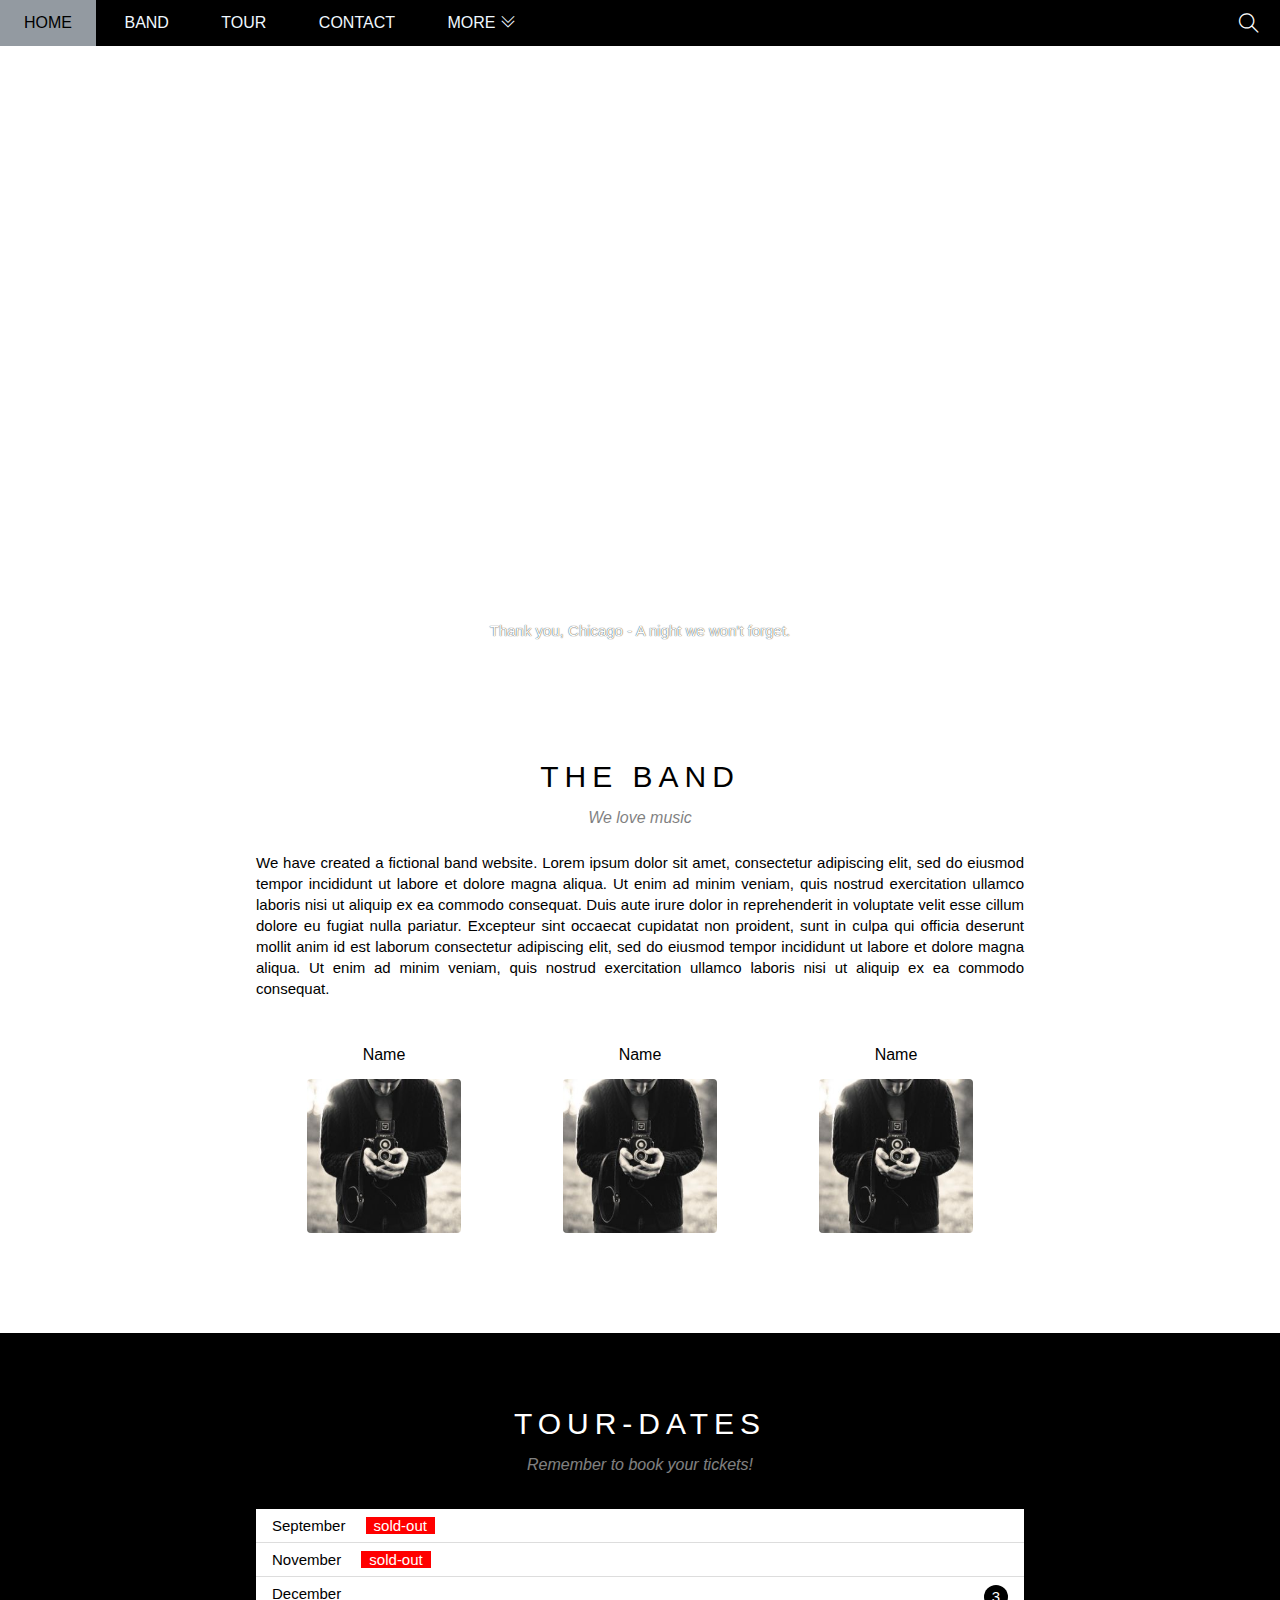
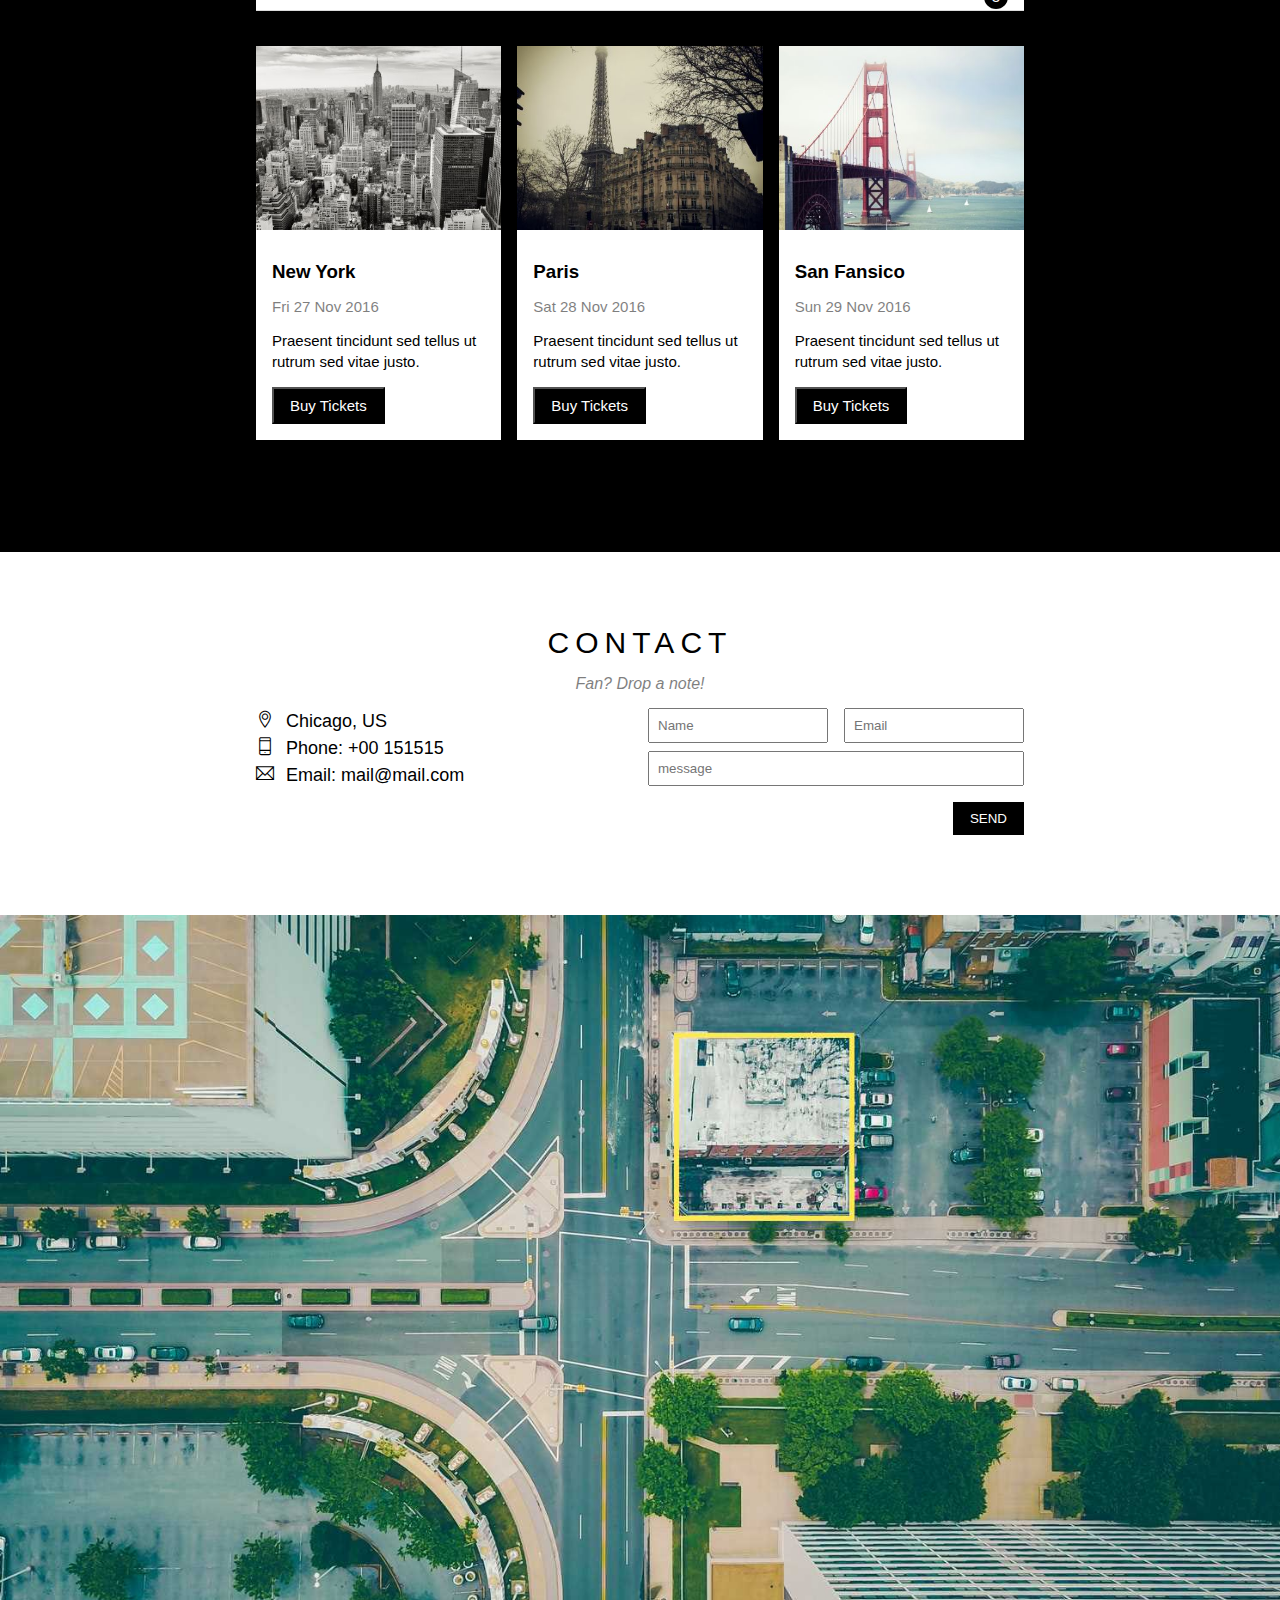
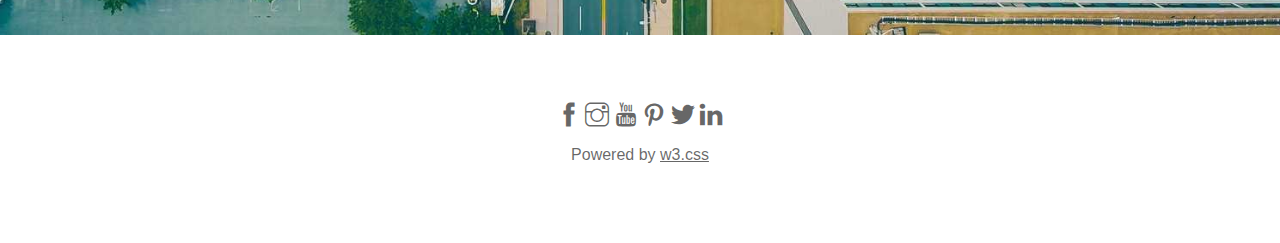
==== index.html @ 5c7be150 "first" ====
<!DOCTYPE html>
<html lang="en">

<head>
    <meta charset="UTF-8">
    <meta http-equiv="X-UA-Compatible" content="IE=edge">
    <meta name="viewport" content="width=device-width, initial-scale=1.0">
    <title>The band</title>
    <link rel="stylesheet" href="./asets/css/style.css">
    <link rel="stylesheet" href="./asets/css/responsive.css">
    <link rel="stylesheet" href="./asets/themify-icons/themify-icons.css">
</head>




<body>
    <div id="main">
        <div id="header">
            <!-- begin nav -->
            <ul id="nav">
                <li><a href="#">Home</a></li>
                <li><a href="#band">Band</a></li>
                <li><a href="#tour">Tour</a></li>
                <li><a href="#contact">Contact</a></li>
                <li>
                    <a href="">
                        More
                        <i class="nav-down ti-angle-double-down"></i>
                    </a>
                    <ul class="subnav">
                        <li><a href="">Merchandise</a></li>
                        <li><a href="">Extras</a></li>
                        <li><a href="">Media</a></li>
                    </ul>
                </li>
            </ul>
            <!-- end nav -->

            <!-- begin  search -->
            <div class="search-nut">
                <i class="search-icon ti-search"></i>
            </div>

            <div id="mobile-menu" class="menu-nut">
                <i class="menu-icon ti-menu"></i>
            </div>
            <!-- end  search -->
        </div>
        <div id="slider">
            <div class="text-content">
                
                <h2 class="text-heading">Chicago</h2>
                <div class="text-sub">Thank you, Chicago - A night we won't forget.</div>
            </div>
        </div>
        <div id="content">
            <!-- about -->
            <div id="band" class="content-section">
                <h2 class="section-heading">The band</h2>
                <p class="section-subheading">We love music</p>
                <p class="about">We have created a fictional band website. Lorem ipsum dolor sit amet, consectetur adipiscing elit, sed do eiusmod tempor incididunt ut labore et dolore magna aliqua. Ut enim ad minim veniam, quis nostrud exercitation ullamco laboris nisi
                    ut aliquip ex ea commodo consequat. Duis aute irure dolor in reprehenderit in voluptate velit esse cillum dolore eu fugiat nulla pariatur. Excepteur sint occaecat cupidatat non proident, sunt in culpa qui officia deserunt mollit anim
                    id est laborum consectetur adipiscing elit, sed do eiusmod tempor incididunt ut labore et dolore magna aliqua. Ut enim ad minim veniam, quis nostrud exercitation ullamco laboris nisi ut aliquip ex ea commodo consequat.
                </p>
                <div class="row member-list">
                    <div class="member-item column col-third text-center">
                        <p class="member-name">Name</p>
                        <img src="./asets/img/slider/bandmember.jpg" alt="" class="member-img">
                    </div>
                    <div class="member-item column col-third text-center">
                        <p class="member-name">Name</p>
                        <img src="./asets/img/slider/bandmember.jpg" alt="" class="member-img">
                    </div>
                    <div class="member-item column col-third text-center">
                        <p class="member-name">Name</p>
                        <img src="./asets/img/slider/bandmember.jpg" alt="" class="member-img">
                    </div>

                </div>
            </div>
            <!-- tour-section -->
            <div id="tour" class="tour-section">
                <div class="content-section">
                    <h2 class="section-heading text-white">Tour-dates</h2>
                    <p class="section-subheading text-white">Remember to book your tickets!
                    </p>
                    <!-- ticket -->
                    <ul class="ticket-list">
                        <li>September <span class="sold-out text-white">sold-out</span></li>
                        <li>November <span class="sold-out text-white">sold-out</span></li>
                        <li>December <span class="quantily">3</span></li>
                    </ul>
                    <!-- place -->
                    <div class="row place-list">
                        <div class="place-item column col-third">
                            <img src="./asets/img/slider/tourNY.jpg" alt="New York" class="place-img">
                            <div class="place-body">
                                <h3 class="place-heading ">New York</h3>
                                <p class="place-time ">Fri 27 Nov 2016</p>
                                <p class="place-dec ">Praesent tincidunt sed tellus ut rutrum sed vitae justo.</p>
                                <button class="s-full-width place-buy js-buy-ticket">Buy Tickets</button>
                            </div>
                        </div>
                        <div class="place-item column col-third">
                            <img src="./asets/img/slider/tourPR.jpg" alt="New York" class="place-img">
                            <div class="place-body">
                                <h3 class="place-heading ">Paris</h3>
                                <p class="place-time ">Sat 28 Nov 2016</p>
                                <p class="place-dec ">Praesent tincidunt sed tellus ut rutrum sed vitae justo.</p>
                                <button class="s-full-width place-buy js-buy-ticket">Buy Tickets</button>
                            </div>
                        </div>
                        <div class="place-item column col-third">
                            <img src="./asets/img/slider/tuorSanFra.jpg" alt="New York" class="place-img">
                            <div class="place-body">
                                <h3 class="place-heading">San Fansico</h3>
                                <p class="place-time ">Sun 29 Nov 2016</p>
                                <p class="place-dec ">Praesent tincidunt sed tellus ut rutrum sed vitae justo.</p>
                                <button class="s-full-width place-buy js-buy-ticket">Buy Tickets</button>
                            </div>
                        </div>
                    </div>

                </div>
            </div>

            <!-- begin contact-section -->
            <div id="contact" class="content-section">
                <h2 class="section-heading">Contact</h2>
                <p class="section-subheading">Fan? Drop a note!</p>

                <div class="row contact-content">
                    <div class="column col-double s-colfull contact-infor">
                        <p>
                            <i class="contact-icons ti-location-pin"></i>Chicago, US
                        </p>
                        <p>
                            <i class="contact-icons ti-mobile"></i>Phone: +00 151515
                        </p>
                        <p>
                            <i class="contact-icons ti-email"></i>Email: mail@mail.com
                        </p>
                    </div>
                    <div class="column col-double s-colfull contact-form">
                        <form action="">
                            <div class="row">
                                <div class="column col-double s-colfull">
                                    <input type="text" name="" placeholder="Name" required id="" class="form-control">
                                </div>
                                <div class="column col-double s-colfull s-mt8">
                                    <input type="text" name="" placeholder="Email" required id="" class="form-control">
                                </div>
                            </div>
                            <div class="row mt-8">
                                <div class="column col-full">
                                    <input type="text" name="" placeholder="message" required id="" class="form-control">
                                </div>
                            </div>

                            <input class="form-Send s-full-width" type="submit" value="SEND">
                        </form>

                    </div>

                </div>

            </div>
            <!-- end  contact-section -->
            <div class="map-section">
                <img src="./asets/img/slider/map.jpg" alt="">
            </div>
        </div>
        <div id="botter">
            <div class="socsial-list">
                <a href=""><i class="ti-facebook"></i></a>
                <a href=""><i class="ti-instagram"></i></a>
                <a href=""><i class="ti-youtube"></i></a>
                <a href=""><i class="ti-pinterest"></i></a>
                <a href=""><i class="ti-twitter-alt"></i></a>
                <a href=""><i class="ti-linkedin"></i></a>

            </div>
            <p class="coppy">Powered by <a href="">w3.css</a></p>
        </div>
    </div>

    <div class="modal js-modal">
        <div class="modal-container js-modal-container">
            <div class="modal-close js-modal-close">
                <i class="ti-close"></i>
            </div>

            <header class="modal-header">
                <i class="modal-icons ti-calendar"></i> Tickets
            </header>

            <div class="modal-body">
                <label for="" class="modal-lable">
                    <i class="modal-icons ti-shopping-cart"></i>
                    Tickets, $15 per person
                </label>
                <input type="text" class="modal-input" placeholder="How many?">

                <label for="" class="modal-lable">
                    <i class="modal-icons ti-user"></i>
                    Send To
                </label>
                <input type="text" class="modal-input" placeholder="Enter email...">

                <button id="buy-ticket">Pay
                    <i class="ti-package"></i>
                </button>
            </div>

            <footer class="modal-footer">
                <p class="modal-help">Need <a href="">help?</a></p>
            </footer>
        </div>
    </div>

    <!-- ham hien thi modal -->
    <script>
        const buyBtns = document.querySelectorAll('.js-buy-ticket')
        const modal = document.querySelector('.js-modal')
        const close = document.querySelector('.js-modal-close')
        const modalcontainer = document.querySelector('.js-modal-container')

        function showbuytickets() {
            modal.classList.add('open')
        }

        for (const buyBtn of buyBtns) {
            buyBtn.addEventListener('click', showbuytickets)
        }

        function closebuytickets() {
            modal.classList.remove('open')
        }

        close.addEventListener('click', closebuytickets)
        modal.addEventListener('click', closebuytickets)
        modalcontainer.addEventListener('click', function(event) {
            event.stopPropagation()
        })
    </script>

    <script>
        var header = document.getElementById('header');
        var mobileMenu = document.getElementById('mobile-menu');
        var headerHeight = header.clientHeight;
        // dong/mo menu
        mobileMenu.onclick = function() {
            var isClosed = header.clientHeight === headerHeight;
            if (isClosed) {
                header.style.height = 'auto';
            } else {
                header.style.height = null;
            }
        }

        // tu dong dong khi chon menu
        var menuItems = document.querySelectorAll('#nav li a[href*="#"]');

        for (var i = 0; i < menuItems.length; i++) {
            var menuItem = menuItems[i];

            menuItem.onclick = function() {

                header.style.height = null;

            }
        }
    </script>
</body>

</html>
---- asets/css/style.css ----
* {
    padding: 0;
    margin: 0;
    box-sizing: border-box;
}

html {
    font-family: Arial, Helvetica, sans-serif;
}


/* commom */

.text-white {
    color: #fff !important;
}

.text-center {
    text-align: center !important;
}

.mt-8 {
    margin-top: 8px;
}

.row {
    margin-left: -8px;
    margin-right: -8px;
}

.row::after {
    content: "";
    display: block;
    clear: both;
}

.column {
    float: left;
    padding-left: 8px;
    padding-right: 8px;
}

.col-full {
    width: 100%;
}

.col-double {
    width: calc(100% / 2);
}

.col-third {
    width: calc(100% / 3);
}


/* main */

#main {}

#header {
    background-color: #000;
    position: fixed;
    z-index: 1;
    height: 46px;
    top: 0;
    right: 0;
    left: 0;
    /* overflow: hidden; */
}

#header .menu-nut {
    float: right;
    padding: 0 21px;
    position: absolute;
    top: 0;
    right: 0;
    display: none;
}

#header .search-nut {
    float: right;
    padding: 0 21px;
    position: absolute;
    top: 0;
    right: 0;
}

#header .menu-nut:hover {
    background: #ccc;
    text-align: center;
}

#header .search-nut:hover {
    background-color: red;
    cursor: pointer;
}

#header .search-icon,
#header .menu-icon {
    color: #fff;
    font-size: 20px;
    line-height: 46px;
}

#nav {
    display: inline-block;
}

#nav .subnav {
    list-style-type: none;
}

#nav>li {
    display: inline-block;
}

#nav li {
    position: relative;
}

#nav>li>a {
    color: aliceblue;
    text-transform: uppercase;
}

#nav li a {
    text-decoration: none;
    line-height: 46px;
    padding: 0 24px;
    display: block;
}

#nav .subnav li:hover a,
#nav>li:hover>a {
    color: #000;
    background-color: rgb(147, 154, 161);
}

#nav li:hover .subnav {
    display: block;
}

#nav .subnav {
    display: none;
    min-width: 160px;
    top: 100%;
    left: 0;
    position: absolute;
    background-color: #fff;
    box-shadow: 0 0 10px rgb(157, 160, 163);
}

#nav .subnav a {
    color: #000;
    padding: 0 12px;
}

#slider {
    position: relative;
    margin-top: 46px;
    padding-top: 50%;
    background: url('/web/f8band/asets/img/slider/chicago.jpg') top center / cover no-repeat;
}

#slider .text-content {
    position: absolute;
    color: #fff;
    bottom: 47px;
    right: 0;
    left: 0;
    /* left: 50%;
    transform: translateX(-50%); */
    text-align: center;
}

#slider .text-heading {
    font-size: 24px;
    margin: 25px;
}

#slider .text-sub {
    font-size: 15px;
    text-shadow: 0 0 1px black;
}

#content {}

#content .content-section {
    width: 800px;
    max-width: 100%;
    margin-left: auto;
    margin-right: auto;
    padding: 64px 16px;
}

#content .section-heading {
    text-align: center;
    font-size: 30px;
    margin: 10px 0px;
    text-transform: uppercase;
    font-weight: 100;
    letter-spacing: 6px;
}

#content .section-subheading {
    text-align: center;
    margin: 15px 0px;
    font-style: italic;
    opacity: 0.5;
}

#content .about {
    margin-top: 25px;
    font-size: 15px;
    text-align: justify;
    line-height: 1.4;
}

#content .member-list {
    margin: 32px 0px;
    overflow: hidden;
}

#content .member-name {
    padding: 15px;
}

#content .member-img {
    width: 154px;
    border-radius: 4px;
}

.tour-section {
    background-color: #000;
}

.ticket-list {
    background-color: #fff;
    margin: 35px 0px;
}

.ticket-list li {
    font-size: 15px;
    padding: 8px 16px;
    border-bottom: 1px solid #ddd;
}

.ticket-list .sold-out {
    margin-left: 16px;
    padding: 0 8px;
    background-color: red;
    font-size: 15px;
}

.ticket-list .quantily {
    float: right;
    background: #000;
    color: #fff;
    font-size: 15px;
    width: 24px;
    height: 24px;
    border-radius: 50%;
    text-align: center;
    line-height: 24px;
}


/* place */

.place-list {
    margin-top: 32px;
    margin-bottom: 48px;
}

.place-img:hover {
    opacity: 0.6;
}

.place-img {
    width: 100%;
    display: block;
}

.place-body {
    padding: 16px;
    background-color: #fff;
}

.place-heading {
    margin: 15px 0px;
}

.place-time {
    margin: 15px 0px;
    font-weight: 500px;
    font-size: 15px;
    opacity: 0.5;
}

.place-dec {
    font-size: 15px;
    margin: 15px 0px;
    line-height: 1.4;
}

.place-buy {
    font-size: 15px;
    background-color: #000;
    color: #fff;
    padding: 8px 16px;
    display: inline-block;
    text-decoration: none;
}

.place-buy:hover {
    background-color: #ccc;
    color: #000;
}


/* contaction */

.contact-infor {
    font-size: 18px;
    line-height: 1.5;
}

.contact-icons {
    width: 30px;
    display: inline-block;
}

.contact-form {
    font-size: 15px;
}

.form-control {
    padding: 8px;
    width: 100%;
}

.form-Send {
    margin: 16px 0px;
    padding: 8px 16px;
    right: 0px;
    background: #000;
    border: 1px solid #000 !important;
    color: #fff;
    float: right;
    cursor: pointer;
}

.form-Send:hover {
    background: #ccc;
    color: #000;
    border: 1px solid #ccc !important;
}


/* map section */

.map-section img {
    width: 100%;
}

#botter {
    padding: 64px 16px;
    text-align: center;
}

.coppy a,
.coppy {
    margin: 15px 0px;
    color: rgba(0, 0, 0, 0.6);
}

#botter .socsial-list a {
    font-size: 24px;
    text-decoration: none;
    color: rgba(0, 0, 0, 0.6);
}

.coppy a:hover,
#botter .socsial-list a:hover {
    color: #ccc;
}

.modal {
    position: fixed;
    top: 0;
    bottom: 0;
    right: 0;
    left: 0;
    background: rgba(0, 0, 0, 0.4);
    align-items: center;
    justify-content: center;
    display: none;
}

.modal.open {
    display: flex;
}

.modal-container {
    background: #FFF;
    width: 900px;
    max-width: calc(100% - 32px);
    min-height: 200px;
    position: relative;
    animation: modalhide ease .2s;
}

.modal-close:hover {
    background-color: #ccc;
    color: #000;
}

.modal-close {
    position: absolute;
    right: 0;
    top: 0px;
    font-size: 20px;
    padding: 12px;
    cursor: pointer;
    color: #fff;
}

.modal-icons {
    margin-right: 16px;
}

.modal-header {
    background: #009688!important;
    height: 129px;
    display: flex;
    align-items: center;
    justify-content: center;
    font-size: 30px;
    color: #fff;
}

.modal-body {
    padding: 16px;
}

.modal-lable {
    display: block;
    font-size: 15px;
    margin: 15px 0px;
}

.modal-input {
    border: 1px solid #ccc;
    font-size: 15px;
    width: 100%;
    padding: 8px 0px;
}

button#buy-ticket {
    background: #009688;
    margin: 16px 0px 0px;
    padding: 16px;
    width: 100%;
    color: #fff;
    text-transform: uppercase;
    font-size: 15px;
    cursor: pointer;
}

button#buy-ticket:hover {
    opacity: 0.8;
}

.modal-footer {
    padding: 0 16px 16px;
    text-align: right;
}

.modal-footer a {
    color: rgb(66, 127, 240);
}

@keyframes modalhide {
    from {
        opacity: 0;
        transform: translateY(-100px);
    }
    to {
        opacity: 1;
        transform: translateY(0px);
    }
}
---- asets/css/responsive.css ----
/* PC */

@media (min-width: 1024px) {}


/* tablet */

@media (min-width: 740px) and (max-width:1024) {}


/* mobile */

@media (max-width: 739px) {
    #header {
        overflow: hidden;
    }
    .s-full-width {
        width: 100%;
        text-align: center;
    }
    .s-colfull {
        width: 100%;
    }
    .s-mt8 {
        margin-top: 8px;
    }
    #nav {
        display: block;
    }
    #nav>li {
        display: block;
    }
    #nav>li:first-child {
        display: inline-block;
    }
    #header .search-nut {
        display: none;
    }
    #header .menu-nut {
        display: block;
    }
    #content .member-item {
        margin-top: 30px;
        width: 100%;
    }
    #content .member-img {
        width: 60%;
    }
    #content .place-item {
        width: 100%;
        margin-top: 16px;
    }
    #contact .col-full {
        width: 100%;
    }
    .contact-form {
        margin-top: 16px;
    }
}
---- asets/themify-icons/themify-icons.css ----
@font-face {
	font-family: 'themify';
	src:url('fonts/themify.eot?-fvbane');
	src:url('fonts/themify.eot?#iefix-fvbane') format('embedded-opentype'),
		url('fonts/themify.woff?-fvbane') format('woff'),
		url('fonts/themify.ttf?-fvbane') format('truetype'),
		url('fonts/themify.svg?-fvbane#themify') format('svg');
	font-weight: normal;
	font-style: normal;
}

[class^="ti-"], [class*=" ti-"] {
	font-family: 'themify';
	speak: none;
	font-style: normal;
	font-weight: normal;
	font-variant: normal;
	text-transform: none;
	line-height: 1;

	/* Better Font Rendering =========== */
	-webkit-font-smoothing: antialiased;
	-moz-osx-font-smoothing: grayscale;
}

.ti-wand:before {
	content: "\e600";
}
.ti-volume:before {
	content: "\e601";
}
.ti-user:before {
	content: "\e602";
}
.ti-unlock:before {
	content: "\e603";
}
.ti-unlink:before {
	content: "\e604";
}
.ti-trash:before {
	content: "\e605";
}
.ti-thought:before {
	content: "\e606";
}
.ti-target:before {
	content: "\e607";
}
.ti-tag:before {
	content: "\e608";
}
.ti-tablet:before {
	content: "\e609";
}
.ti-star:before {
	content: "\e60a";
}
.ti-spray:before {
	content: "\e60b";
}
.ti-signal:before {
	content: "\e60c";
}
.ti-shopping-cart:before {
	content: "\e60d";
}
.ti-shopping-cart-full:before {
	content: "\e60e";
}
.ti-settings:before {
	content: "\e60f";
}
.ti-search:before {
	content: "\e610";
}
.ti-zoom-in:before {
	content: "\e611";
}
.ti-zoom-out:before {
	content: "\e612";
}
.ti-cut:before {
	content: "\e613";
}
.ti-ruler:before {
	content: "\e614";
}
.ti-ruler-pencil:before {
	content: "\e615";
}
.ti-ruler-alt:before {
	content: "\e616";
}
.ti-bookmark:before {
	content: "\e617";
}
.ti-bookmark-alt:before {
	content: "\e618";
}
.ti-reload:before {
	content: "\e619";
}
.ti-plus:before {
	content: "\e61a";
}
.ti-pin:before {
	content: "\e61b";
}
.ti-pencil:before {
	content: "\e61c";
}
.ti-pencil-alt:before {
	content: "\e61d";
}
.ti-paint-roller:before {
	content: "\e61e";
}
.ti-paint-bucket:before {
	content: "\e61f";
}
.ti-na:before {
	content: "\e620";
}
.ti-mobile:before {
	content: "\e621";
}
.ti-minus:before {
	content: "\e622";
}
.ti-medall:before {
	content: "\e623";
}
.ti-medall-alt:before {
	content: "\e624";
}
.ti-marker:before {
	content: "\e625";
}
.ti-marker-alt:before {
	content: "\e626";
}
.ti-arrow-up:before {
	content: "\e627";
}
.ti-arrow-right:before {
	content: "\e628";
}
.ti-arrow-left:before {
	content: "\e629";
}
.ti-arrow-down:before {
	content: "\e62a";
}
.ti-lock:before {
	content: "\e62b";
}
.ti-location-arrow:before {
	content: "\e62c";
}
.ti-link:before {
	content: "\e62d";
}
.ti-layout:before {
	content: "\e62e";
}
.ti-layers:before {
	content: "\e62f";
}
.ti-layers-alt:before {
	content: "\e630";
}
.ti-key:before {
	content: "\e631";
}
.ti-import:before {
	content: "\e632";
}
.ti-image:before {
	content: "\e633";
}
.ti-heart:before {
	content: "\e634";
}
.ti-heart-broken:before {
	content: "\e635";
}
.ti-hand-stop:before {
	content: "\e636";
}
.ti-hand-open:before {
	content: "\e637";
}
.ti-hand-drag:before {
	content: "\e638";
}
.ti-folder:before {
	content: "\e639";
}
.ti-flag:before {
	content: "\e63a";
}
.ti-flag-alt:before {
	content: "\e63b";
}
.ti-flag-alt-2:before {
	content: "\e63c";
}
.ti-eye:before {
	content: "\e63d";
}
.ti-export:before {
	content: "\e63e";
}
.ti-exchange-vertical:before {
	content: "\e63f";
}
.ti-desktop:before {
	content: "\e640";
}
.ti-cup:before {
	content: "\e641";
}
.ti-crown:before {
	content: "\e642";
}
.ti-comments:before {
	content: "\e643";
}
.ti-comment:before {
	content: "\e644";
}
.ti-comment-alt:before {
	content: "\e645";
}
.ti-close:before {
	content: "\e646";
}
.ti-clip:before {
	content: "\e647";
}
.ti-angle-up:before {
	content: "\e648";
}
.ti-angle-right:before {
	content: "\e649";
}
.ti-angle-left:before {
	content: "\e64a";
}
.ti-angle-down:before {
	content: "\e64b";
}
.ti-check:before {
	content: "\e64c";
}
.ti-check-box:before {
	content: "\e64d";
}
.ti-camera:before {
	content: "\e64e";
}
.ti-announcement:before {
	content: "\e64f";
}
.ti-brush:before {
	content: "\e650";
}
.ti-briefcase:before {
	content: "\e651";
}
.ti-bolt:before {
	content: "\e652";
}
.ti-bolt-alt:before {
	content: "\e653";
}
.ti-blackboard:before {
	content: "\e654";
}
.ti-bag:before {
	content: "\e655";
}
.ti-move:before {
	content: "\e656";
}
.ti-arrows-vertical:before {
	content: "\e657";
}
.ti-arrows-horizontal:before {
	content: "\e658";
}
.ti-fullscreen:before {
	content: "\e659";
}
.ti-arrow-top-right:before {
	content: "\e65a";
}
.ti-arrow-top-left:before {
	content: "\e65b";
}
.ti-arrow-circle-up:before {
	content: "\e65c";
}
.ti-arrow-circle-right:before {
	content: "\e65d";
}
.ti-arrow-circle-left:before {
	content: "\e65e";
}
.ti-arrow-circle-down:before {
	content: "\e65f";
}
.ti-angle-double-up:before {
	content: "\e660";
}
.ti-angle-double-right:before {
	content: "\e661";
}
.ti-angle-double-left:before {
	content: "\e662";
}
.ti-angle-double-down:before {
	content: "\e663";
}
.ti-zip:before {
	content: "\e664";
}
.ti-world:before {
	content: "\e665";
}
.ti-wheelchair:before {
	content: "\e666";
}
.ti-view-list:before {
	content: "\e667";
}
.ti-view-list-alt:before {
	content: "\e668";
}
.ti-view-grid:before {
	content: "\e669";
}
.ti-uppercase:before {
	content: "\e66a";
}
.ti-upload:before {
	content: "\e66b";
}
.ti-underline:before {
	content: "\e66c";
}
.ti-truck:before {
	content: "\e66d";
}
.ti-timer:before {
	content: "\e66e";
}
.ti-ticket:before {
	content: "\e66f";
}
.ti-thumb-up:before {
	content: "\e670";
}
.ti-thumb-down:before {
	content: "\e671";
}
.ti-text:before {
	content: "\e672";
}
.ti-stats-up:before {
	content: "\e673";
}
.ti-stats-down:before {
	content: "\e674";
}
.ti-split-v:before {
	content: "\e675";
}
.ti-split-h:before {
	content: "\e676";
}
.ti-smallcap:before {
	content: "\e677";
}
.ti-shine:before {
	content: "\e678";
}
.ti-shift-right:before {
	content: "\e679";
}
.ti-shift-left:before {
	content: "\e67a";
}
.ti-shield:before {
	content: "\e67b";
}
.ti-notepad:before {
	content: "\e67c";
}
.ti-server:before {
	content: "\e67d";
}
.ti-quote-right:before {
	content: "\e67e";
}
.ti-quote-left:before {
	content: "\e67f";
}
.ti-pulse:before {
	content: "\e680";
}
.ti-printer:before {
	content: "\e681";
}
.ti-power-off:before {
	content: "\e682";
}
.ti-plug:before {
	content: "\e683";
}
.ti-pie-chart:before {
	content: "\e684";
}
.ti-paragraph:before {
	content: "\e685";
}
.ti-panel:before {
	content: "\e686";
}
.ti-package:before {
	content: "\e687";
}
.ti-music:before {
	content: "\e688";
}
.ti-music-alt:before {
	content: "\e689";
}
.ti-mouse:before {
	content: "\e68a";
}
.ti-mouse-alt:before {
	content: "\e68b";
}
.ti-money:before {
	content: "\e68c";
}
.ti-microphone:before {
	content: "\e68d";
}
.ti-menu:before {
	content: "\e68e";
}
.ti-menu-alt:before {
	content: "\e68f";
}
.ti-map:before {
	content: "\e690";
}
.ti-map-alt:before {
	content: "\e691";
}
.ti-loop:before {
	content: "\e692";
}
.ti-location-pin:before {
	content: "\e693";
}
.ti-list:before {
	content: "\e694";
}
.ti-light-bulb:before {
	content: "\e695";
}
.ti-Italic:before {
	content: "\e696";
}
.ti-info:before {
	content: "\e697";
}
.ti-infinite:before {
	content: "\e698";
}
.ti-id-badge:before {
	content: "\e699";
}
.ti-hummer:before {
	content: "\e69a";
}
.ti-home:before {
	content: "\e69b";
}
.ti-help:before {
	content: "\e69c";
}
.ti-headphone:before {
	content: "\e69d";
}
.ti-harddrives:before {
	content: "\e69e";
}
.ti-harddrive:before {
	content: "\e69f";
}
.ti-gift:before {
	content: "\e6a0";
}
.ti-game:before {
	content: "\e6a1";
}
.ti-filter:before {
	content: "\e6a2";
}
.ti-files:before {
	content: "\e6a3";
}
.ti-file:before {
	content: "\e6a4";
}
.ti-eraser:before {
	content: "\e6a5";
}
.ti-envelope:before {
	content: "\e6a6";
}
.ti-download:before {
	content: "\e6a7";
}
.ti-direction:before {
	content: "\e6a8";
}
.ti-direction-alt:before {
	content: "\e6a9";
}
.ti-dashboard:before {
	content: "\e6aa";
}
.ti-control-stop:before {
	content: "\e6ab";
}
.ti-control-shuffle:before {
	content: "\e6ac";
}
.ti-control-play:before {
	content: "\e6ad";
}
.ti-control-pause:before {
	content: "\e6ae";
}
.ti-control-forward:before {
	content: "\e6af";
}
.ti-control-backward:before {
	content: "\e6b0";
}
.ti-cloud:before {
	content: "\e6b1";
}
.ti-cloud-up:before {
	content: "\e6b2";
}
.ti-cloud-down:before {
	content: "\e6b3";
}
.ti-clipboard:before {
	content: "\e6b4";
}
.ti-car:before {
	content: "\e6b5";
}
.ti-calendar:before {
	content: "\e6b6";
}
.ti-book:before {
	content: "\e6b7";
}
.ti-bell:before {
	content: "\e6b8";
}
.ti-basketball:before {
	content: "\e6b9";
}
.ti-bar-chart:before {
	content: "\e6ba";
}
.ti-bar-chart-alt:before {
	content: "\e6bb";
}
.ti-back-right:before {
	content: "\e6bc";
}
.ti-back-left:before {
	content: "\e6bd";
}
.ti-arrows-corner:before {
	content: "\e6be";
}
.ti-archive:before {
	content: "\e6bf";
}
.ti-anchor:before {
	content: "\e6c0";
}
.ti-align-right:before {
	content: "\e6c1";
}
.ti-align-left:before {
	content: "\e6c2";
}
.ti-align-justify:before {
	content: "\e6c3";
}
.ti-align-center:before {
	content: "\e6c4";
}
.ti-alert:before {
	content: "\e6c5";
}
.ti-alarm-clock:before {
	content: "\e6c6";
}
.ti-agenda:before {
	content: "\e6c7";
}
.ti-write:before {
	content: "\e6c8";
}
.ti-window:before {
	content: "\e6c9";
}
.ti-widgetized:before {
	content: "\e6ca";
}
.ti-widget:before {
	content: "\e6cb";
}
.ti-widget-alt:before {
	content: "\e6cc";
}
.ti-wallet:before {
	content: "\e6cd";
}
.ti-video-clapper:before {
	content: "\e6ce";
}
.ti-video-camera:before {
	content: "\e6cf";
}
.ti-vector:before {
	content: "\e6d0";
}
.ti-themify-logo:before {
	content: "\e6d1";
}
.ti-themify-favicon:before {
	content: "\e6d2";
}
.ti-themify-favicon-alt:before {
	content: "\e6d3";
}
.ti-support:before {
	content: "\e6d4";
}
.ti-stamp:before {
	content: "\e6d5";
}
.ti-split-v-alt:before {
	content: "\e6d6";
}
.ti-slice:before {
	content: "\e6d7";
}
.ti-shortcode:before {
	content: "\e6d8";
}
.ti-shift-right-alt:before {
	content: "\e6d9";
}
.ti-shift-left-alt:before {
	content: "\e6da";
}
.ti-ruler-alt-2:before {
	content: "\e6db";
}
.ti-receipt:before {
	content: "\e6dc";
}
.ti-pin2:before {
	content: "\e6dd";
}
.ti-pin-alt:before {
	content: "\e6de";
}
.ti-pencil-alt2:before {
	content: "\e6df";
}
.ti-palette:before {
	content: "\e6e0";
}
.ti-more:before {
	content: "\e6e1";
}
.ti-more-alt:before {
	content: "\e6e2";
}
.ti-microphone-alt:before {
	content: "\e6e3";
}
.ti-magnet:before {
	content: "\e6e4";
}
.ti-line-double:before {
	content: "\e6e5";
}
.ti-line-dotted:before {
	content: "\e6e6";
}
.ti-line-dashed:before {
	content: "\e6e7";
}
.ti-layout-width-full:before {
	content: "\e6e8";
}
.ti-layout-width-default:before {
	content: "\e6e9";
}
.ti-layout-width-default-alt:before {
	content: "\e6ea";
}
.ti-layout-tab:before {
	content: "\e6eb";
}
.ti-layout-tab-window:before {
	content: "\e6ec";
}
.ti-layout-tab-v:before {
	content: "\e6ed";
}
.ti-layout-tab-min:before {
	content: "\e6ee";
}
.ti-layout-slider:before {
	content: "\e6ef";
}
.ti-layout-slider-alt:before {
	content: "\e6f0";
}
.ti-layout-sidebar-right:before {
	content: "\e6f1";
}
.ti-layout-sidebar-none:before {
	content: "\e6f2";
}
.ti-layout-sidebar-left:before {
	content: "\e6f3";
}
.ti-layout-placeholder:before {
	content: "\e6f4";
}
.ti-layout-menu:before {
	content: "\e6f5";
}
.ti-layout-menu-v:before {
	content: "\e6f6";
}
.ti-layout-menu-separated:before {
	content: "\e6f7";
}
.ti-layout-menu-full:before {
	content: "\e6f8";
}
.ti-layout-media-right-alt:before {
	content: "\e6f9";
}
.ti-layout-media-right:before {
	content: "\e6fa";
}
.ti-layout-media-overlay:before {
	content: "\e6fb";
}
.ti-layout-media-overlay-alt:before {
	content: "\e6fc";
}
.ti-layout-media-overlay-alt-2:before {
	content: "\e6fd";
}
.ti-layout-media-left-alt:before {
	content: "\e6fe";
}
.ti-layout-media-left:before {
	content: "\e6ff";
}
.ti-layout-media-center-alt:before {
	content: "\e700";
}
.ti-layout-media-center:before {
	content: "\e701";
}
.ti-layout-list-thumb:before {
	content: "\e702";
}
.ti-layout-list-thumb-alt:before {
	content: "\e703";
}
.ti-layout-list-post:before {
	content: "\e704";
}
.ti-layout-list-large-image:before {
	content: "\e705";
}
.ti-layout-line-solid:before {
	content: "\e706";
}
.ti-layout-grid4:before {
	content: "\e707";
}
.ti-layout-grid3:before {
	content: "\e708";
}
.ti-layout-grid2:before {
	content: "\e709";
}
.ti-layout-grid2-thumb:before {
	content: "\e70a";
}
.ti-layout-cta-right:before {
	content: "\e70b";
}
.ti-layout-cta-left:before {
	content: "\e70c";
}
.ti-layout-cta-center:before {
	content: "\e70d";
}
.ti-layout-cta-btn-right:before {
	content: "\e70e";
}
.ti-layout-cta-btn-left:before {
	content: "\e70f";
}
.ti-layout-column4:before {
	content: "\e710";
}
.ti-layout-column3:before {
	content: "\e711";
}
.ti-layout-column2:before {
	content: "\e712";
}
.ti-layout-accordion-separated:before {
	content: "\e713";
}
.ti-layout-accordion-merged:before {
	content: "\e714";
}
.ti-layout-accordion-list:before {
	content: "\e715";
}
.ti-ink-pen:before {
	content: "\e716";
}
.ti-info-alt:before {
	content: "\e717";
}
.ti-help-alt:before {
	content: "\e718";
}
.ti-headphone-alt:before {
	content: "\e719";
}
.ti-hand-point-up:before {
	content: "\e71a";
}
.ti-hand-point-right:before {
	content: "\e71b";
}
.ti-hand-point-left:before {
	content: "\e71c";
}
.ti-hand-point-down:before {
	content: "\e71d";
}
.ti-gallery:before {
	content: "\e71e";
}
.ti-face-smile:before {
	content: "\e71f";
}
.ti-face-sad:before {
	content: "\e720";
}
.ti-credit-card:before {
	content: "\e721";
}
.ti-control-skip-forward:before {
	content: "\e722";
}
.ti-control-skip-backward:before {
	content: "\e723";
}
.ti-control-record:before {
	content: "\e724";
}
.ti-control-eject:before {
	content: "\e725";
}
.ti-comments-smiley:before {
	content: "\e726";
}
.ti-brush-alt:before {
	content: "\e727";
}
.ti-youtube:before {
	content: "\e728";
}
.ti-vimeo:before {
	content: "\e729";
}
.ti-twitter:before {
	content: "\e72a";
}
.ti-time:before {
	content: "\e72b";
}
.ti-tumblr:before {
	content: "\e72c";
}
.ti-skype:before {
	content: "\e72d";
}
.ti-share:before {
	content: "\e72e";
}
.ti-share-alt:before {
	content: "\e72f";
}
.ti-rocket:before {
	content: "\e730";
}
.ti-pinterest:before {
	content: "\e731";
}
.ti-new-window:before {
	content: "\e732";
}
.ti-microsoft:before {
	content: "\e733";
}
.ti-list-ol:before {
	content: "\e734";
}
.ti-linkedin:before {
	content: "\e735";
}
.ti-layout-sidebar-2:before {
	content: "\e736";
}
.ti-layout-grid4-alt:before {
	content: "\e737";
}
.ti-layout-grid3-alt:before {
	content: "\e738";
}
.ti-layout-grid2-alt:before {
	content: "\e739";
}
.ti-layout-column4-alt:before {
	content: "\e73a";
}
.ti-layout-column3-alt:before {
	content: "\e73b";
}
.ti-layout-column2-alt:before {
	content: "\e73c";
}
.ti-instagram:before {
	content: "\e73d";
}
.ti-google:before {
	content: "\e73e";
}
.ti-github:before {
	content: "\e73f";
}
.ti-flickr:before {
	content: "\e740";
}
.ti-facebook:before {
	content: "\e741";
}
.ti-dropbox:before {
	content: "\e742";
}
.ti-dribbble:before {
	content: "\e743";
}
.ti-apple:before {
	content: "\e744";
}
.ti-android:before {
	content: "\e745";
}
.ti-save:before {
	content: "\e746";
}
.ti-save-alt:before {
	content: "\e747";
}
.ti-yahoo:before {
	content: "\e748";
}
.ti-wordpress:before {
	content: "\e749";
}
.ti-vimeo-alt:before {
	content: "\e74a";
}
.ti-twitter-alt:before {
	content: "\e74b";
}
.ti-tumblr-alt:before {
	content: "\e74c";
}
.ti-trello:before {
	content: "\e74d";
}
.ti-stack-overflow:before {
	content: "\e74e";
}
.ti-soundcloud:before {
	content: "\e74f";
}
.ti-sharethis:before {
	content: "\e750";
}
.ti-sharethis-alt:before {
	content: "\e751";
}
.ti-reddit:before {
	content: "\e752";
}
.ti-pinterest-alt:before {
	content: "\e753";
}
.ti-microsoft-alt:before {
	content: "\e754";
}
.ti-linux:before {
	content: "\e755";
}
.ti-jsfiddle:before {
	content: "\e756";
}
.ti-joomla:before {
	content: "\e757";
}
.ti-html5:before {
	content: "\e758";
}
.ti-flickr-alt:before {
	content: "\e759";
}
.ti-email:before {
	content: "\e75a";
}
.ti-drupal:before {
	content: "\e75b";
}
.ti-dropbox-alt:before {
	content: "\e75c";
}
.ti-css3:before {
	content: "\e75d";
}
.ti-rss:before {
	content: "\e75e";
}
.ti-rss-alt:before {
	content: "\e75f";
}
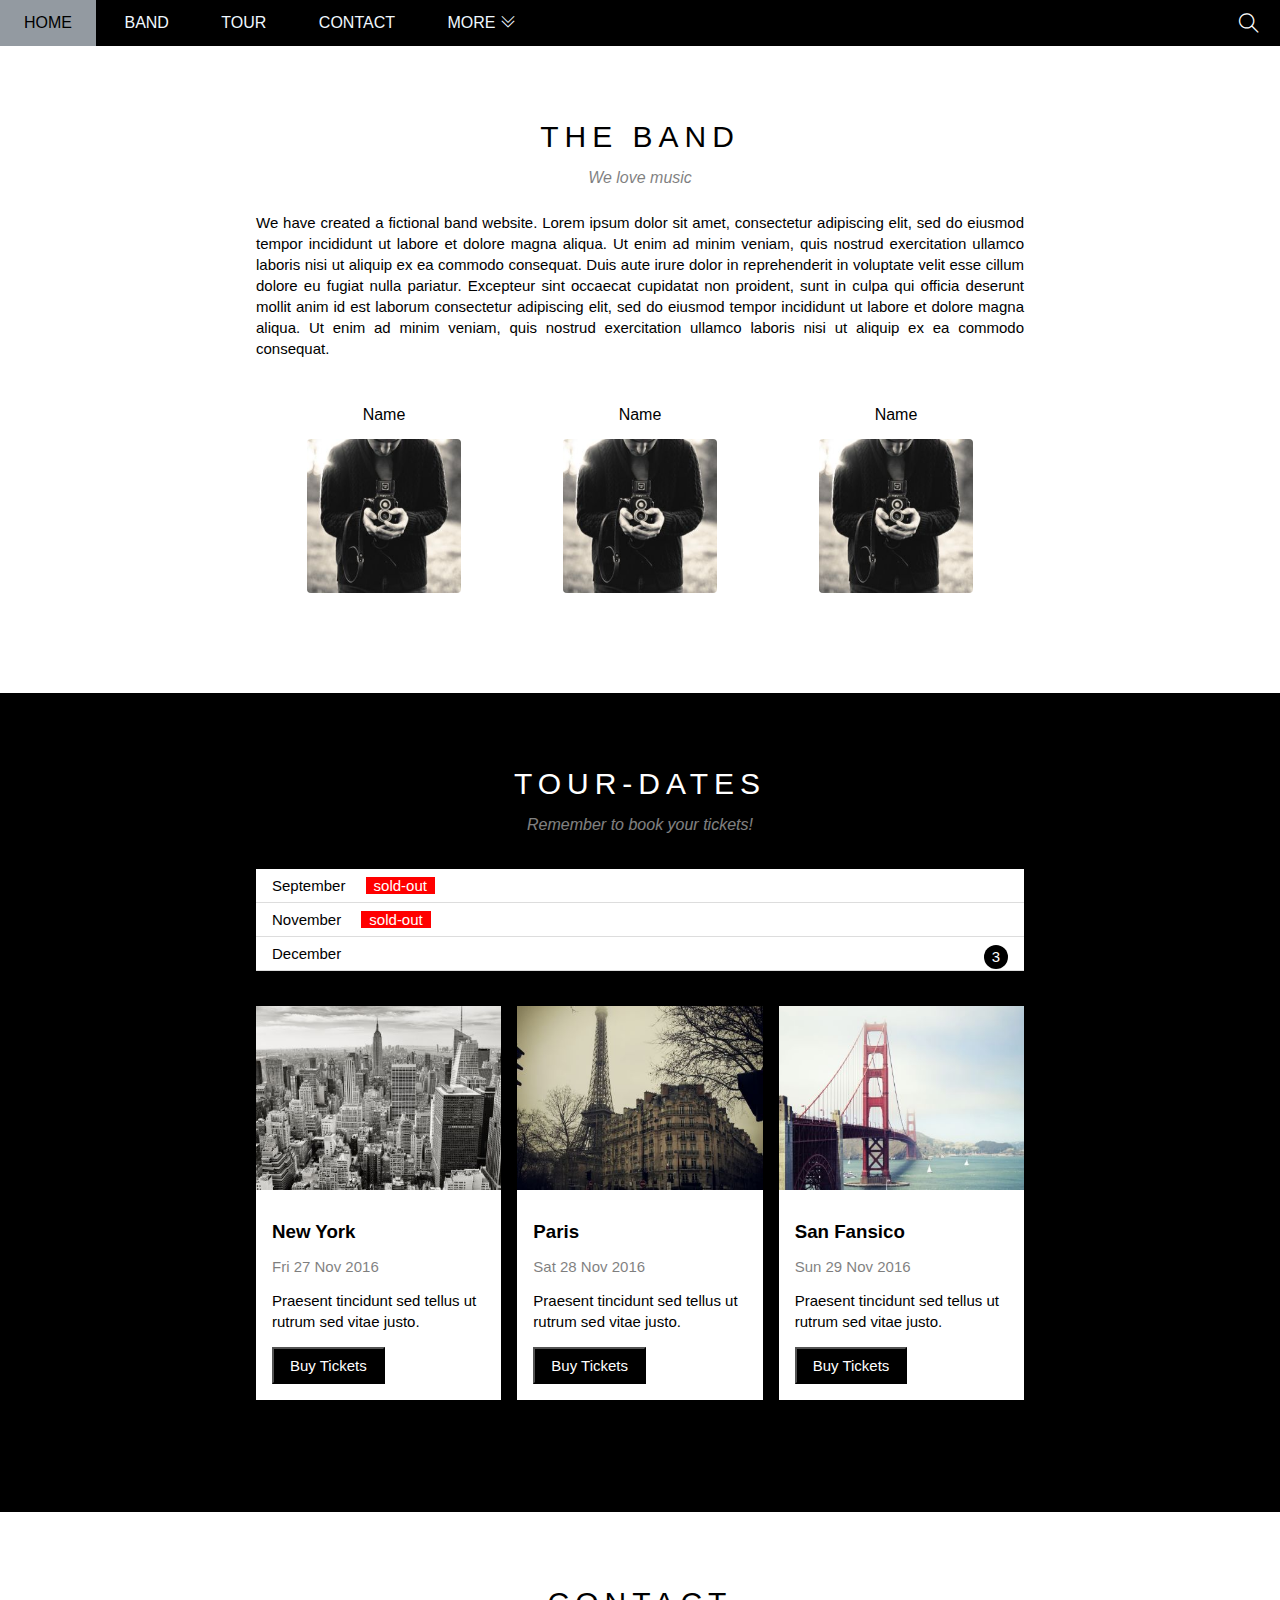
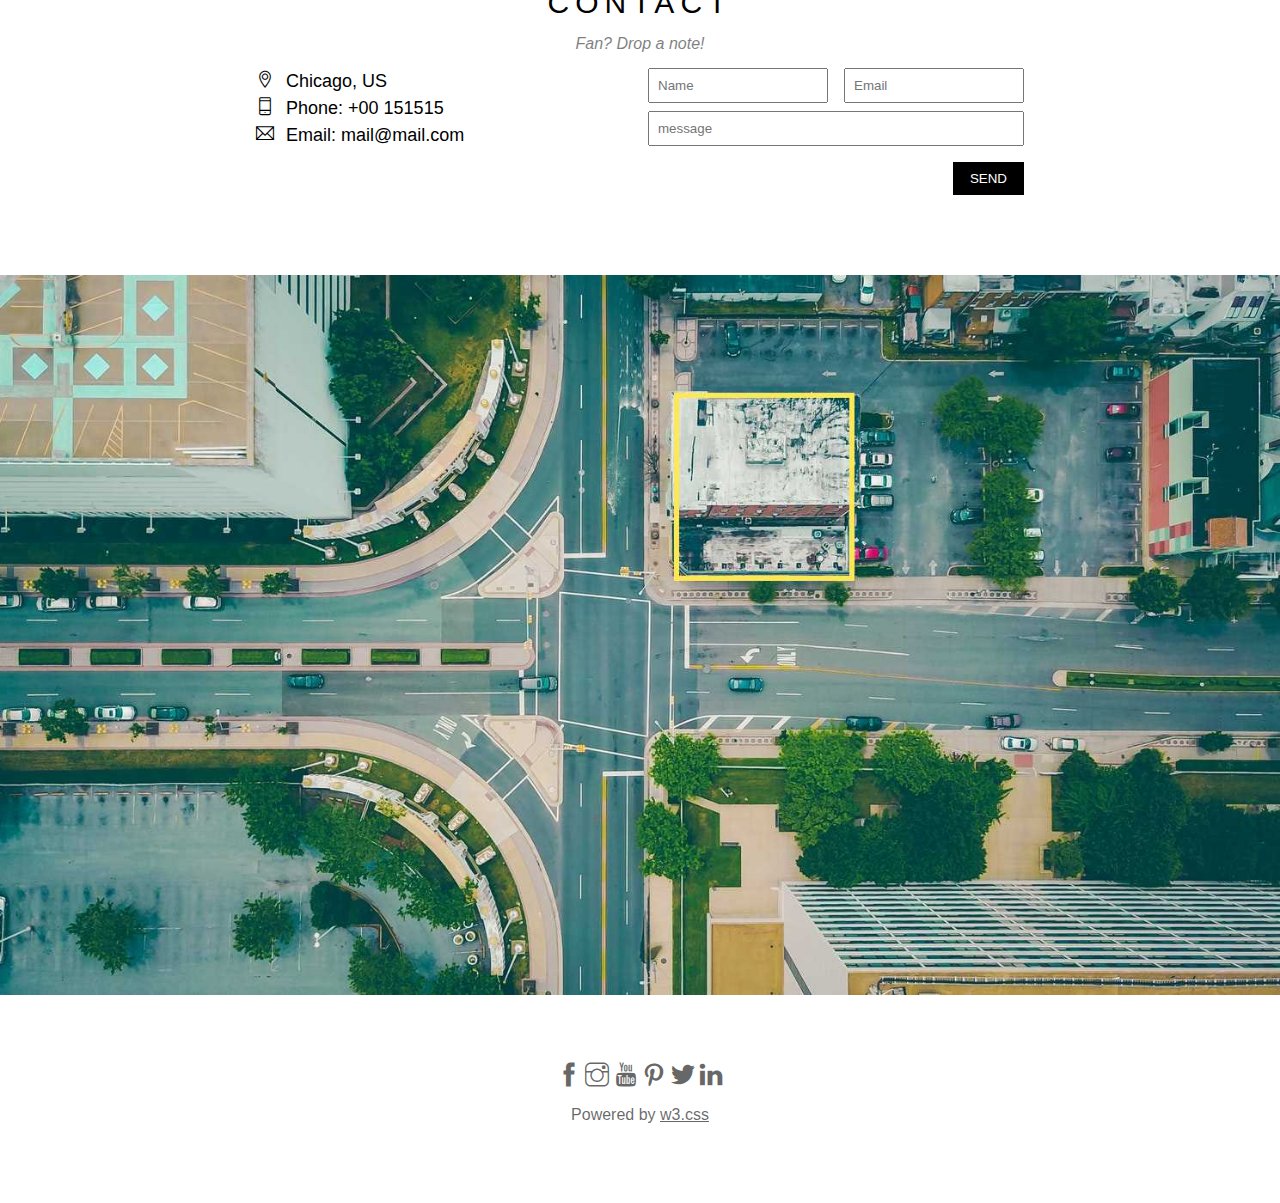
==== commit 3364b576: "first" ====
--- a/index.html
+++ b/index.html
@@ -47,7 +47,7 @@
             </div>
             <!-- end  search -->
         </div>
-        <div id="slider">
+        <div id=">
             <div class="text-content">
                 
                 <h2 class="text-heading">Chicago</h2>
@@ -66,15 +66,15 @@
                 <div class="row member-list">
                     <div class="member-item column col-third text-center">
                         <p class="member-name">Name</p>
-                        <img src="./asets/img/slider/bandmember.jpg" alt="" class="member-img">
+                        <img src="./asets/img/bandmember.jpg" alt="" class="member-img">
                     </div>
                     <div class="member-item column col-third text-center">
                         <p class="member-name">Name</p>
-                        <img src="./asets/img/slider/bandmember.jpg" alt="" class="member-img">
+                        <img src="./asets/img/bandmember.jpg" alt="" class="member-img">
                     </div>
                     <div class="member-item column col-third text-center">
                         <p class="member-name">Name</p>
-                        <img src="./asets/img/slider/bandmember.jpg" alt="" class="member-img">
+                        <img src="./asets/img/bandmember.jpg" alt="" class="member-img">
                     </div>
 
                 </div>
@@ -94,7 +94,7 @@
                     <!-- place -->
                     <div class="row place-list">
                         <div class="place-item column col-third">
-                            <img src="./asets/img/slider/tourNY.jpg" alt="New York" class="place-img">
+                            <img src="./asets/img/tourNY.jpg" alt="New York" class="place-img">
                             <div class="place-body">
                                 <h3 class="place-heading ">New York</h3>
                                 <p class="place-time ">Fri 27 Nov 2016</p>
@@ -103,7 +103,7 @@
                             </div>
                         </div>
                         <div class="place-item column col-third">
-                            <img src="./asets/img/slider/tourPR.jpg" alt="New York" class="place-img">
+                            <img src="./asets/img/tourPR.jpg" alt="New York" class="place-img">
                             <div class="place-body">
                                 <h3 class="place-heading ">Paris</h3>
                                 <p class="place-time ">Sat 28 Nov 2016</p>
@@ -112,7 +112,7 @@
                             </div>
                         </div>
                         <div class="place-item column col-third">
-                            <img src="./asets/img/slider/tuorSanFra.jpg" alt="New York" class="place-img">
+                            <img src="./asets/img/tuorSanFra.jpg" alt="New York" class="place-img">
                             <div class="place-body">
                                 <h3 class="place-heading">San Fansico</h3>
                                 <p class="place-time ">Sun 29 Nov 2016</p>
@@ -168,7 +168,7 @@
             </div>
             <!-- end  contact-section -->
             <div class="map-section">
-                <img src="./asets/img/slider/map.jpg" alt="">
+                <img src="./asets/img/map.jpg" alt="">
             </div>
         </div>
         <div id="botter">
--- a/asets/css/style.css
+++ b/asets/css/style.css
@@ -159,7 +159,7 @@
     position: relative;
     margin-top: 46px;
     padding-top: 50%;
-    background: url('/web/f8band/asets/img/slider/chicago.jpg') top center / cover no-repeat;
+    background: url('../img/chicago.jpg') top center / cover no-repeat;
 }
 
 #slider .text-content {
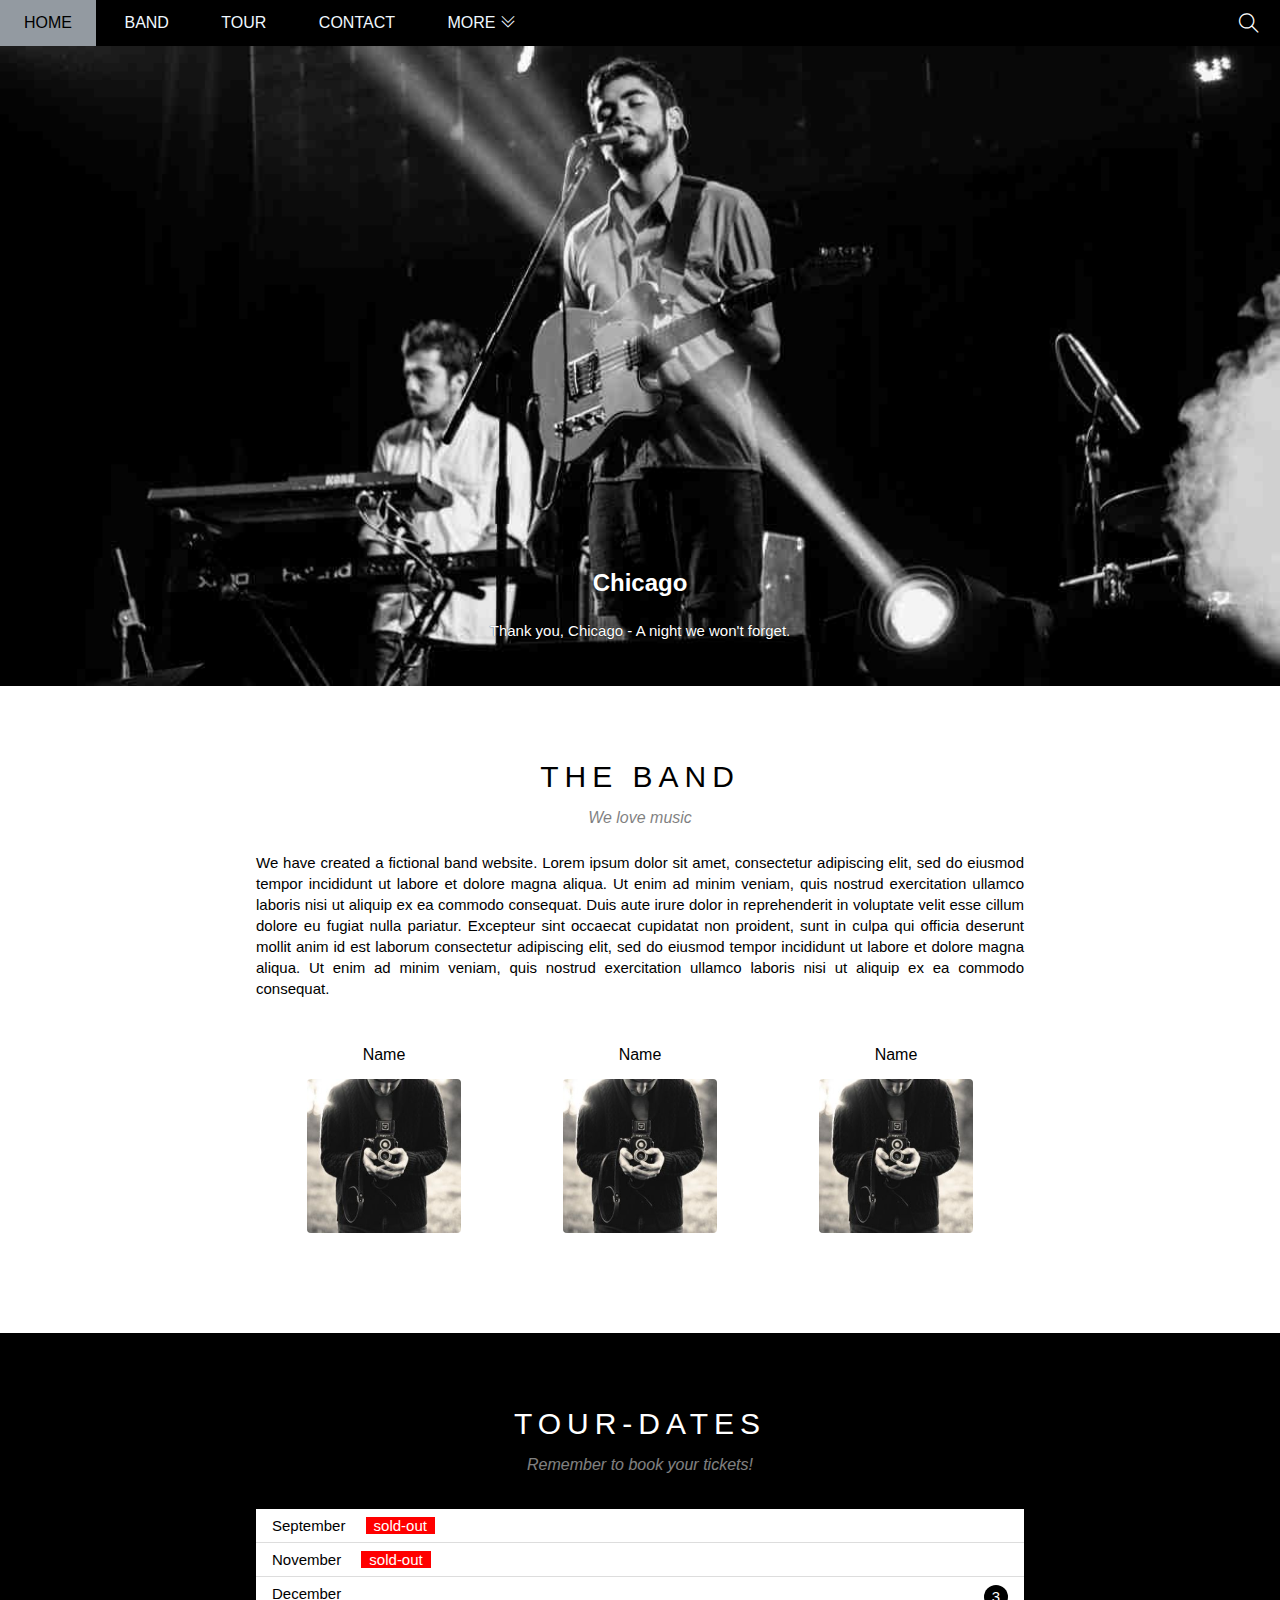
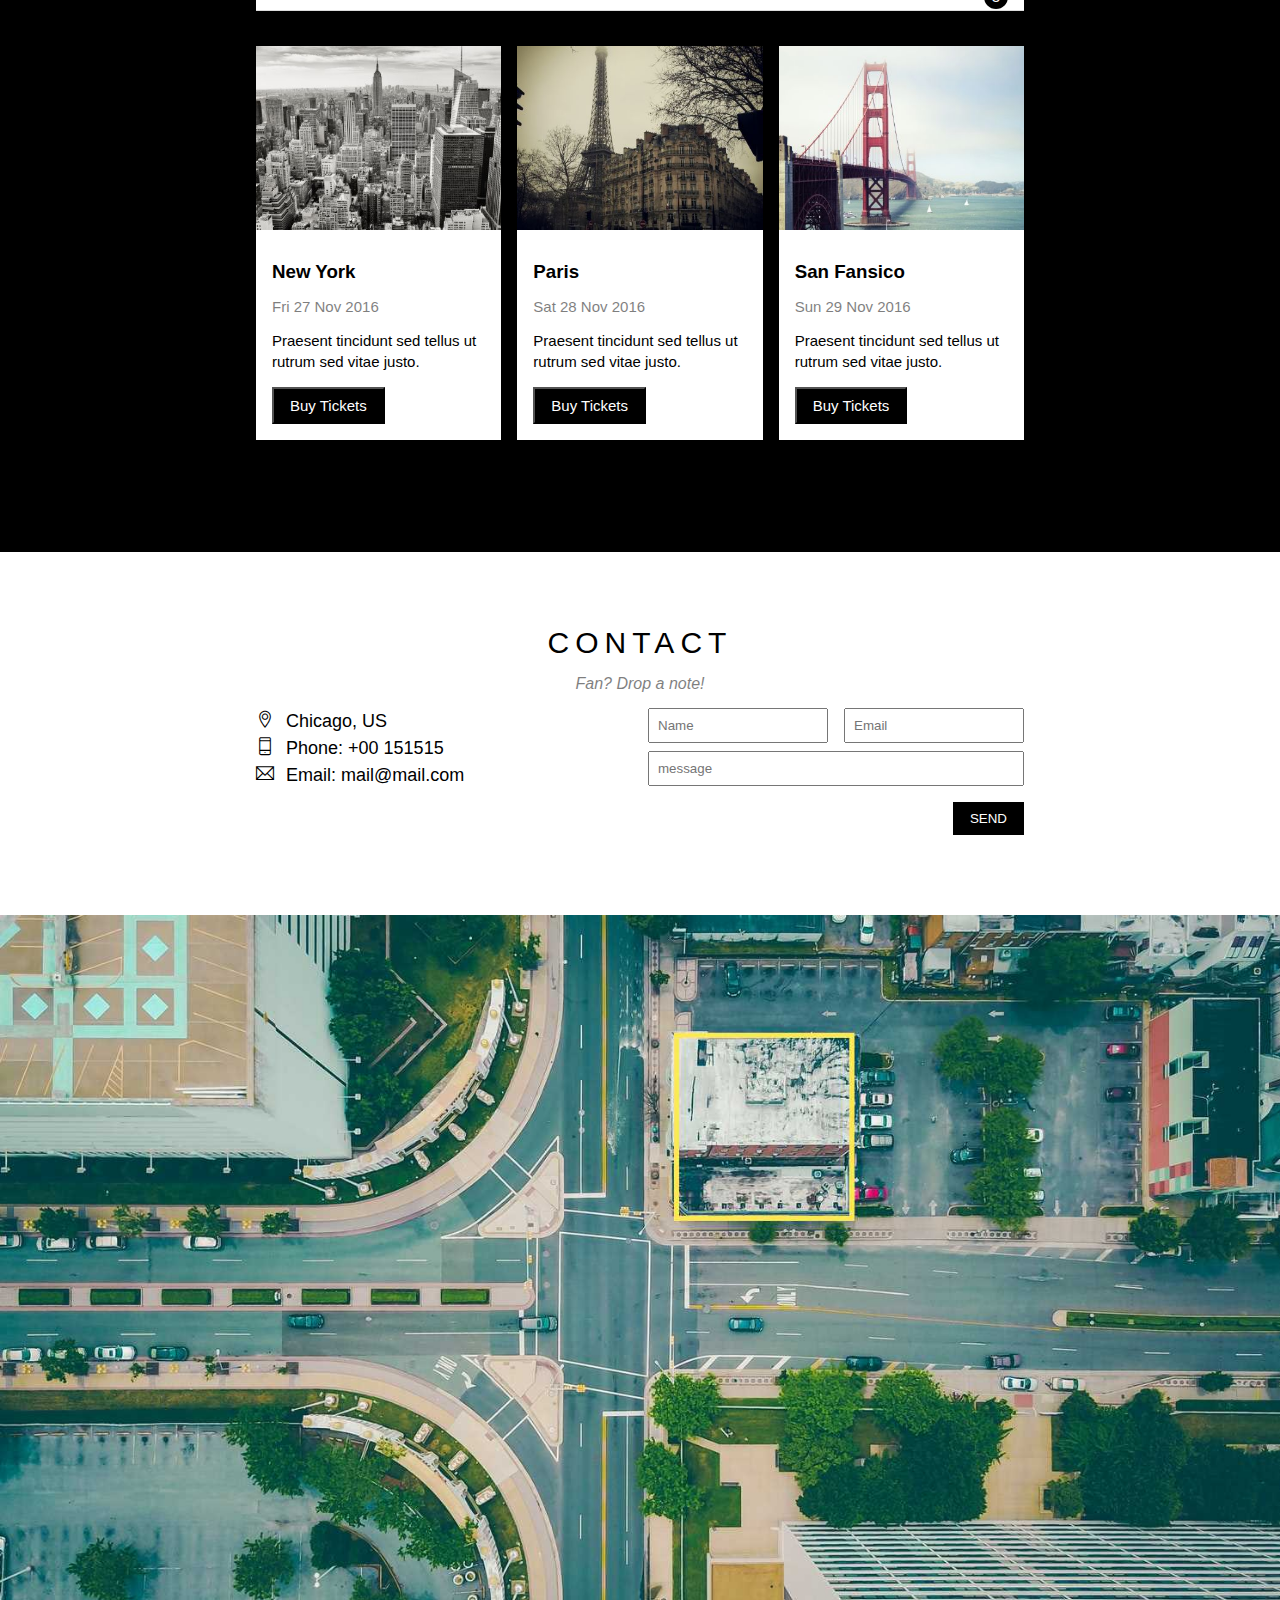
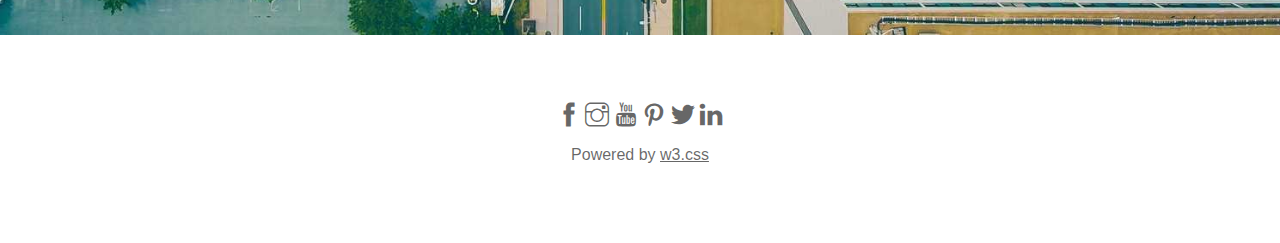
==== commit a40e3660: "first" ====
--- a/index.html
+++ b/index.html
@@ -47,7 +47,7 @@
             </div>
             <!-- end  search -->
         </div>
-        <div id=">
+        <div id="slider">
             <div class="text-content">
                 
                 <h2 class="text-heading">Chicago</h2>
@@ -70,11 +70,11 @@
                     </div>
                     <div class="member-item column col-third text-center">
                         <p class="member-name">Name</p>
-                        <img src="./asets/img/bandmember.jpg" alt="" class="member-img">
+                        <img src="./asets/img/slider/bandmember.jpg" alt="" class="member-img">
                     </div>
                     <div class="member-item column col-third text-center">
                         <p class="member-name">Name</p>
-                        <img src="./asets/img/bandmember.jpg" alt="" class="member-img">
+                        <img src="./asets/img/slider/bandmember.jpg" alt="" class="member-img">
                     </div>
 
                 </div>
@@ -94,7 +94,7 @@
                     <!-- place -->
                     <div class="row place-list">
                         <div class="place-item column col-third">
-                            <img src="./asets/img/tourNY.jpg" alt="New York" class="place-img">
+                            <img src="./asets/img/slider/tourNY.jpg" alt="New York" class="place-img">
                             <div class="place-body">
                                 <h3 class="place-heading ">New York</h3>
                                 <p class="place-time ">Fri 27 Nov 2016</p>
@@ -103,7 +103,7 @@
                             </div>
                         </div>
                         <div class="place-item column col-third">
-                            <img src="./asets/img/tourPR.jpg" alt="New York" class="place-img">
+                            <img src="./asets/img/slider/tourPR.jpg" alt="New York" class="place-img">
                             <div class="place-body">
                                 <h3 class="place-heading ">Paris</h3>
                                 <p class="place-time ">Sat 28 Nov 2016</p>
@@ -112,7 +112,7 @@
                             </div>
                         </div>
                         <div class="place-item column col-third">
-                            <img src="./asets/img/tuorSanFra.jpg" alt="New York" class="place-img">
+                            <img src="./asets/img/slider/tuorSanFra.jpg" alt="New York" class="place-img">
                             <div class="place-body">
                                 <h3 class="place-heading">San Fansico</h3>
                                 <p class="place-time ">Sun 29 Nov 2016</p>
@@ -168,7 +168,7 @@
             </div>
             <!-- end  contact-section -->
             <div class="map-section">
-                <img src="./asets/img/map.jpg" alt="">
+                <img src="./asets/img/slider/map.jpg" alt="">
             </div>
         </div>
         <div id="botter">
